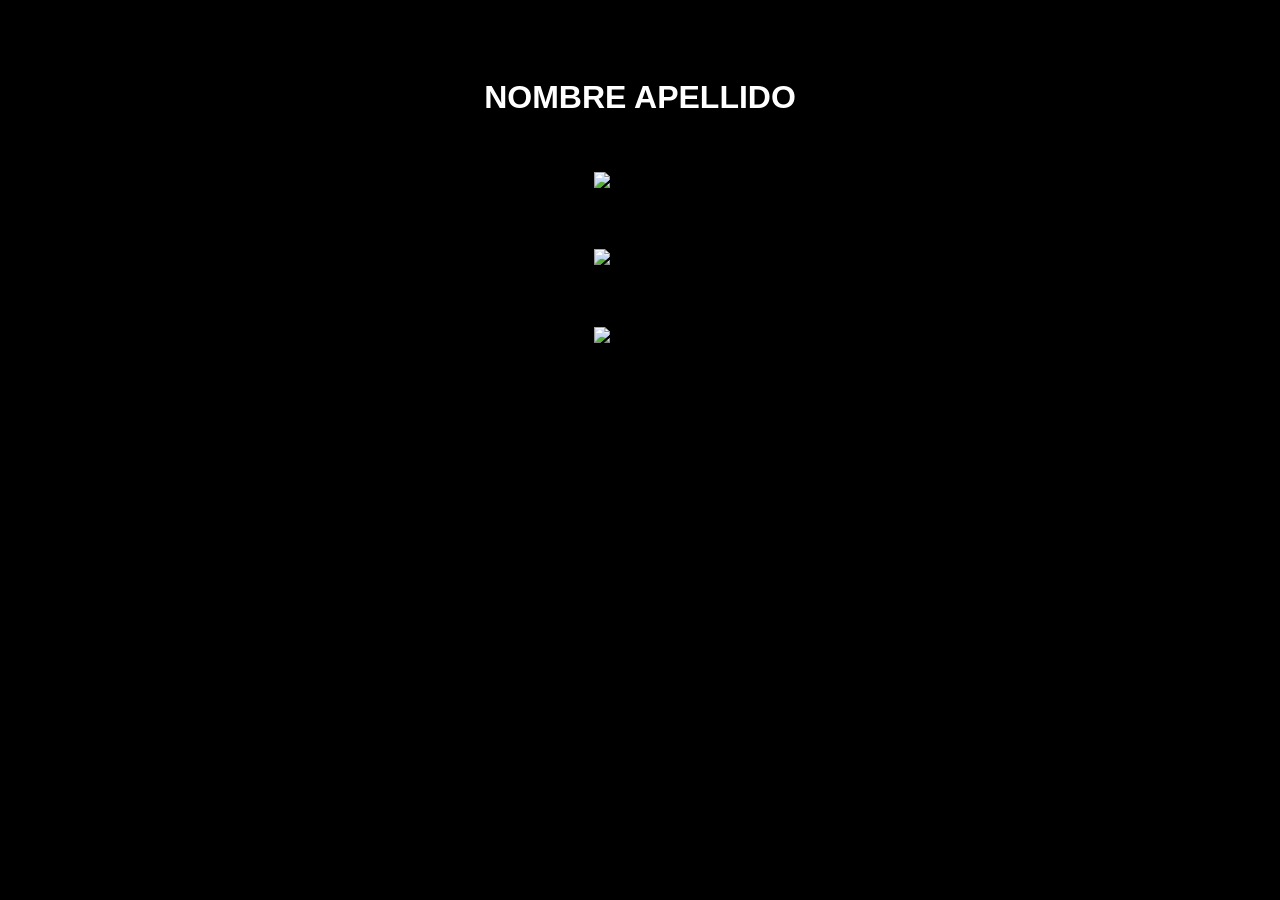
==== index.html @ 8746cbbf "cambio estilo + retícula" ====
<!DOCTYPE html>
<html>
<head>
    <title>Mi Portfolio</title>
    <style>
        body { font-family: sans-serif; text-align: center; padding: 50px; }
        h1 { color: #333; }
    </style>
    <link rel="stylesheet" href="style.css">
</head>
<body>
    <header>
        <h1>NOMBRE APELLIDO</h1>
        <p>Estudiante de Arquitectura</p>
    </header>

    <main class="grid-proyectos">
        <div class="proyecto">
            <img src="https://via.placeholder.com/400x300" alt="Proyecto 1">
            <h3>Nombre del Proyecto 1</h3>
        </div>
        <div class="proyecto">
            <img src="https://via.placeholder.com/400x300" alt="Proyecto 2">
            <h3>Nombre del Proyecto 2</h3>
        </div>
        <div class="proyecto">
            <img src="https://via.placeholder.com/400x300" alt="Proyecto 3">
            <h3>Nombre del Proyecto 3</h3>
        </div>
    </main>
</body>
</html>
---- style.css ----
body { background-color: #000000; }
h1 { font-family: 'Helvetica', sans-serif; color: #ffffff; }
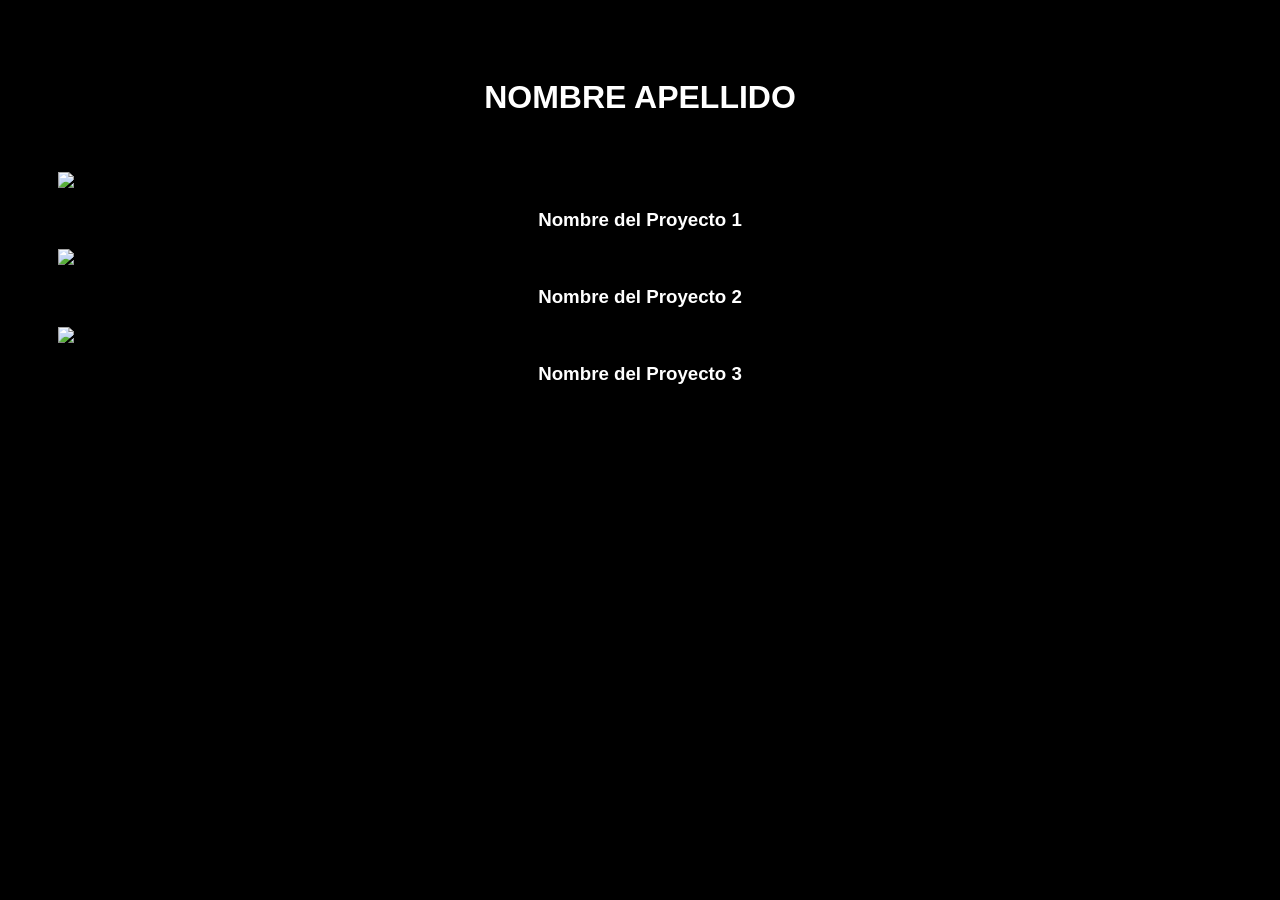
==== commit 96cf0691: "cambio otra vez negro a blanco" ====
--- a/index.html
+++ b/index.html
@@ -4,7 +4,7 @@
     <title>Mi Portfolio</title>
     <style>
         body { font-family: sans-serif; text-align: center; padding: 50px; }
-        h1 { color: #333; }
+        h1 { color: #ff0000; }
     </style>
     <link rel="stylesheet" href="style.css">
 </head>
--- a/style.css
+++ b/style.css
@@ -1,2 +1,21 @@
 body { background-color: #000000; }
-h1 { font-family: 'Helvetica', sans-serif; color: #ffffff; }+h1 { font-family: 'Helvetica', sans-serif; color: #ffffff; }
+h2 { font-family: 'Helvetica', sans-serif; color: #ffffff; }
+h3 { font-family: 'Helvetica', sans-serif; color: #ffffff; }
+grid-proyectos {
+    display: grid;
+    grid-template-columns: repeat(auto-fit, minmax(300px, 1fr));
+    gap: 20px;
+    padding: 20px;
+}
+
+.proyecto img {
+    width: 100%;
+    height: auto;
+    display: block;
+    transition: transform 0.3s ease;
+}
+
+.proyecto img:hover {
+    transform: scale(1.02); /* Un efecto sutil al pasar el ratón */
+}
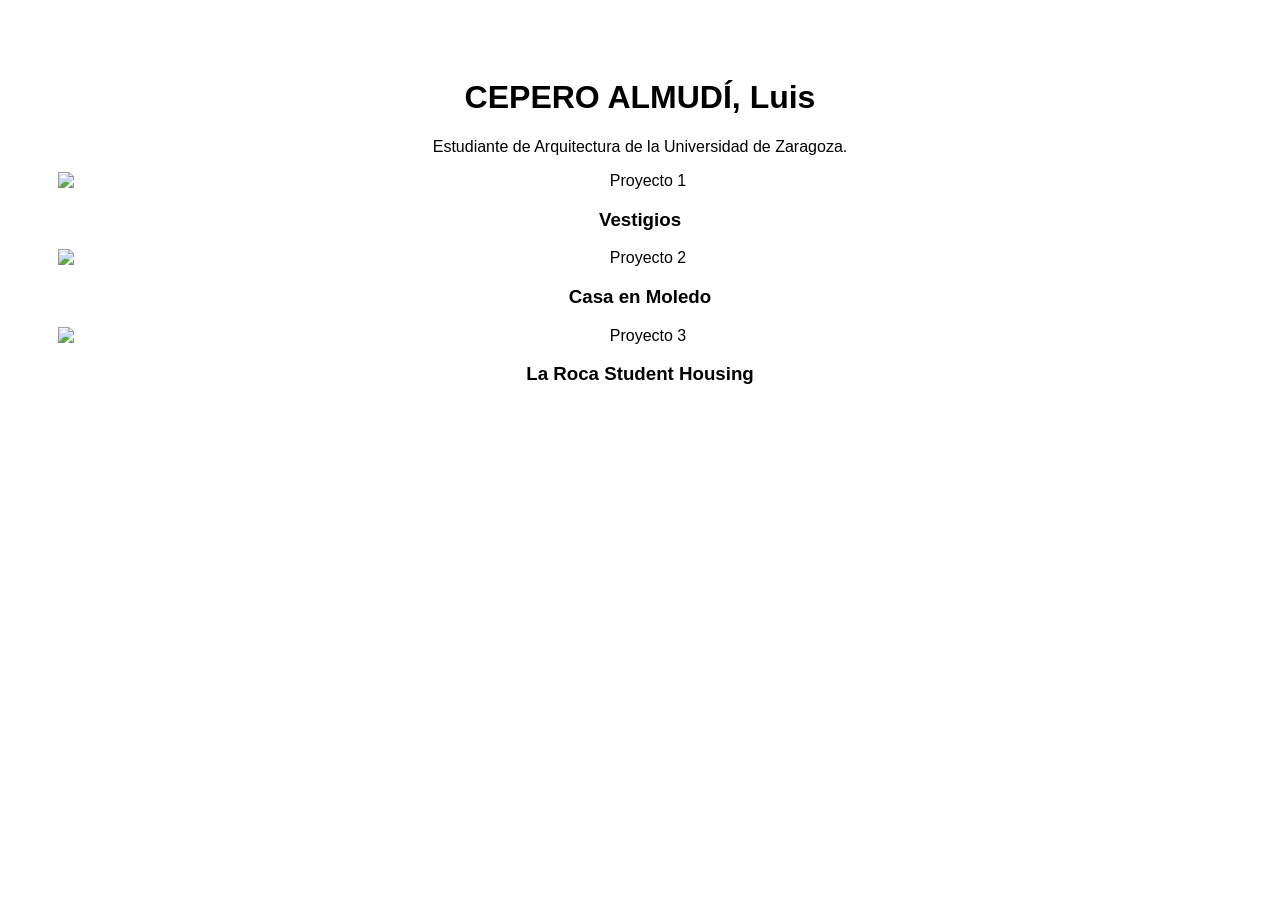
==== commit ab5a0a31: "añadir imagen vestigios test 1" ====
--- a/index.html
+++ b/index.html
@@ -1,31 +1,31 @@
 <!DOCTYPE html>
 <html>
 <head>
-    <title>Mi Portfolio</title>
+    <title>Portfolio CPRO</title>
     <style>
         body { font-family: sans-serif; text-align: center; padding: 50px; }
-        h1 { color: #ff0000; }
+        h1 { color: #000000; }
     </style>
     <link rel="stylesheet" href="style.css">
 </head>
 <body>
     <header>
-        <h1>NOMBRE APELLIDO</h1>
-        <p>Estudiante de Arquitectura</p>
+        <h1>CEPERO ALMUDÍ, Luis</h1>
+        <p>Estudiante de Arquitectura de la Universidad de Zaragoza.</p>
     </header>
 
     <main class="grid-proyectos">
         <div class="proyecto">
-            <img src="https://via.placeholder.com/400x300" alt="Proyecto 1">
-            <h3>Nombre del Proyecto 1</h3>
+            <img src="assets/miniatura VESTIGIOS.jpg" alt="Proyecto 1">
+            <h3>Vestigios</h3>
         </div>
         <div class="proyecto">
             <img src="https://via.placeholder.com/400x300" alt="Proyecto 2">
-            <h3>Nombre del Proyecto 2</h3>
+            <h3>Casa en Moledo</h3>
         </div>
         <div class="proyecto">
             <img src="https://via.placeholder.com/400x300" alt="Proyecto 3">
-            <h3>Nombre del Proyecto 3</h3>
+            <h3>La Roca Student Housing</h3>
         </div>
     </main>
 </body>
--- a/style.css
+++ b/style.css
@@ -1,7 +1,8 @@
-body { background-color: #000000; }
-h1 { font-family: 'Helvetica', sans-serif; color: #ffffff; }
-h2 { font-family: 'Helvetica', sans-serif; color: #ffffff; }
-h3 { font-family: 'Helvetica', sans-serif; color: #ffffff; }
+head { background-color: #ffffff; }
+body { background-color: #ffffff; }
+h1 { font-family: 'Helvetica', sans-serif; color: #000000; }
+h2 { font-family: 'Helvetica', sans-serif; color: #000000; }
+h3 { font-family: 'Helvetica', sans-serif; color: #000000; }
 grid-proyectos {
     display: grid;
     grid-template-columns: repeat(auto-fit, minmax(300px, 1fr));
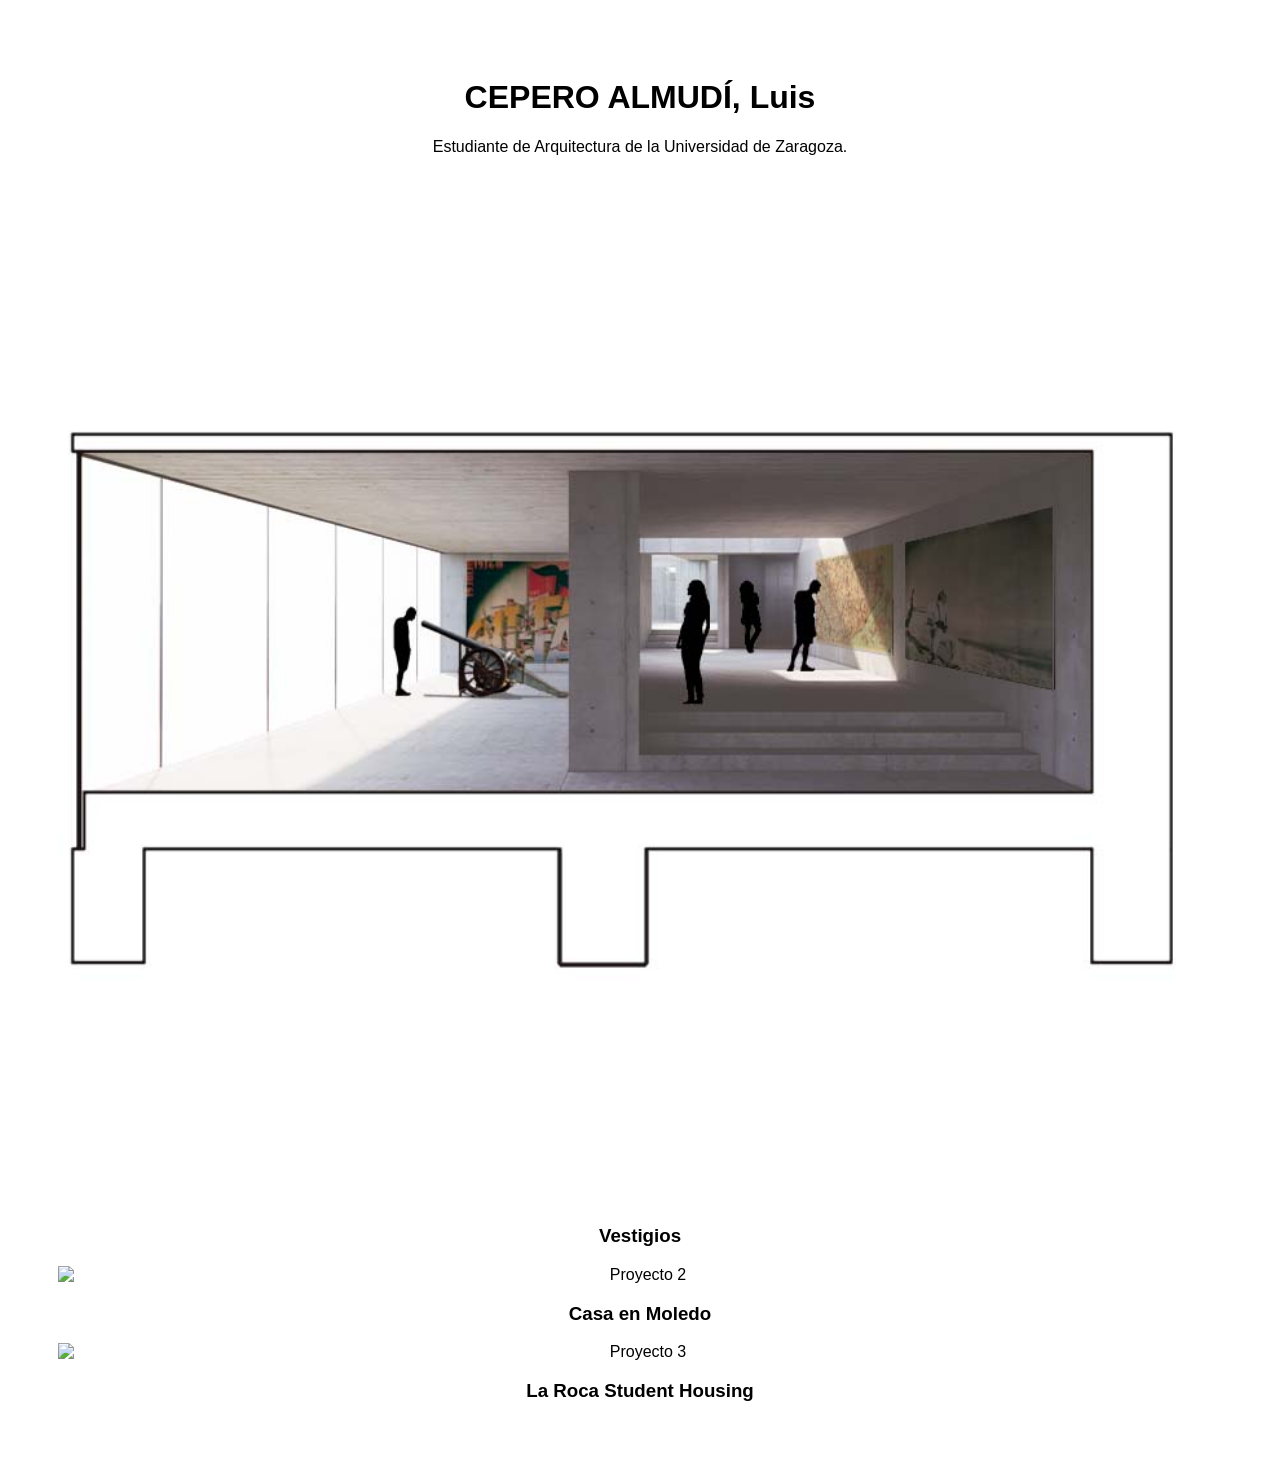
==== commit 6e66b0a3: "imagen vestigios test 2" ====
--- a/index.html
+++ b/index.html
@@ -16,7 +16,7 @@
 
     <main class="grid-proyectos">
         <div class="proyecto">
-            <img src="assets/miniatura VESTIGIOS.jpg" alt="Proyecto 1">
+            <img src="assets/proyectos/miniatura VESTIGIOS.jpg" alt="Fotomontaje interior">
             <h3>Vestigios</h3>
         </div>
         <div class="proyecto">
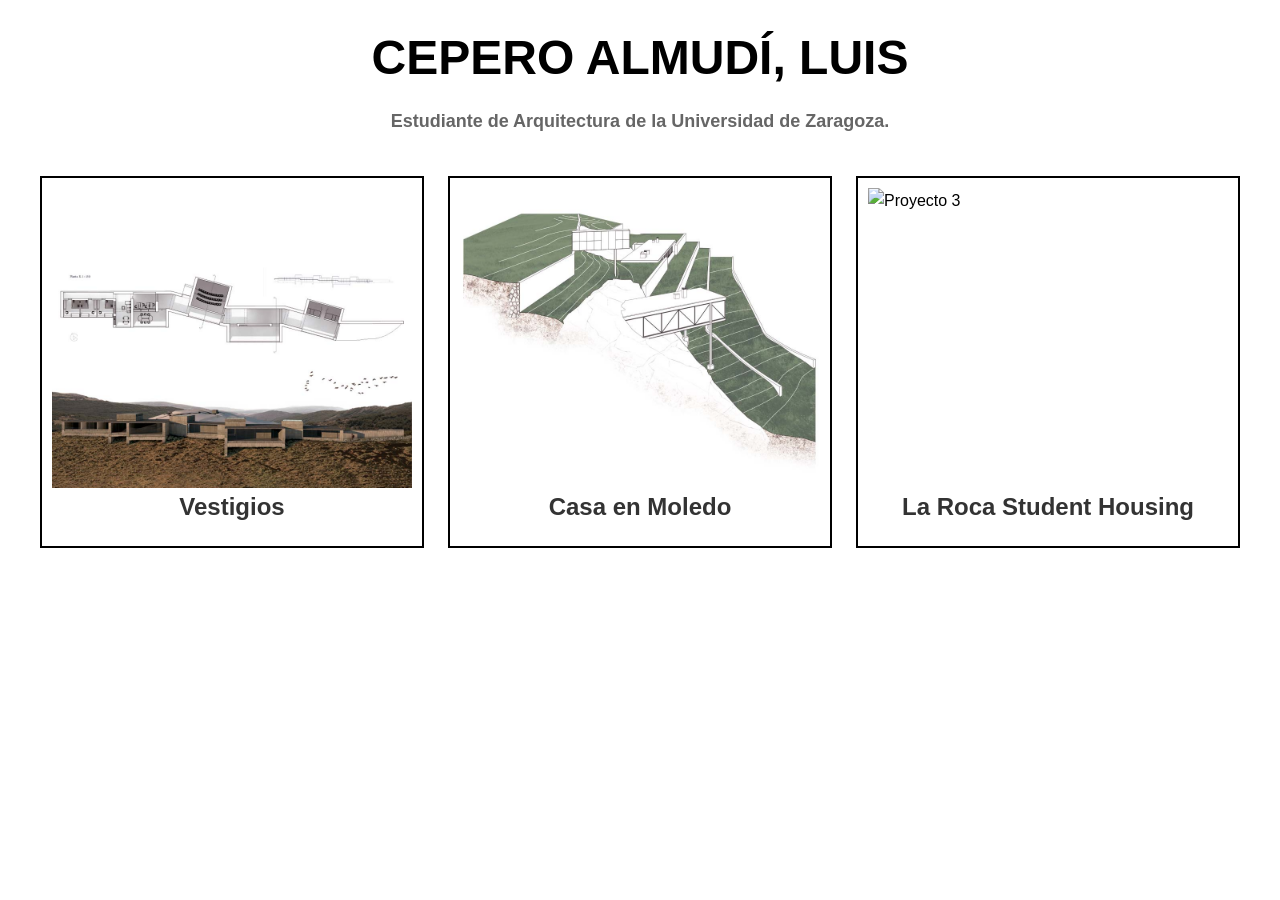
==== commit 7c535668: "fallo moledo?" ====
--- a/index.html
+++ b/index.html
@@ -1,32 +1,36 @@
 <!DOCTYPE html>
-<html>
+<html lang="es">
 <head>
+    <meta charset="UTF-8">
+    <meta name="viewport" content="width=device-width, initial-scale=1.0">
     <title>Portfolio CPRO</title>
-    <style>
-        body { font-family: sans-serif; text-align: center; padding: 50px; }
-        h1 { color: #000000; }
-    </style>
+    <!-- Todo el diseño vive exclusivamente en este archivo -->
     <link rel="stylesheet" href="style.css">
 </head>
 <body>
+
     <header>
-        <h1>CEPERO ALMUDÍ, Luis</h1>
-        <p>Estudiante de Arquitectura de la Universidad de Zaragoza.</p>
+        <h1>CEPERO ALMUDÍ, LUIS</h1>
+        <h3>Estudiante de Arquitectura de la Universidad de Zaragoza.</h3>
     </header>
 
     <main class="grid-proyectos">
         <div class="proyecto">
-            <img src="assets/proyectos/miniatura VESTIGIOS.jpg" alt="Fotomontaje interior">
-            <h3>Vestigios</h3>
+            <img src="assets/proyectos/proyecto-01/miniatura-vestigios-2.jpg" alt="Fotomontaje interior">
+            <h2>Vestigios</h2>
+            <h3></h3>
         </div>
+        
         <div class="proyecto">
-            <img src="https://via.placeholder.com/400x300" alt="Proyecto 2">
-            <h3>Casa en Moledo</h3>
+            <img src="assets/proyectos/proyecto-02/miniatura-moledo-1.jpg" alt="Sección fugada">
+            <h2>Casa en Moledo</h2>
         </div>
+        
         <div class="proyecto">
             <img src="https://via.placeholder.com/400x300" alt="Proyecto 3">
-            <h3>La Roca Student Housing</h3>
+            <h2>La Roca Student Housing</h2>
         </div>
     </main>
+
 </body>
 </html>
--- a/style.css
+++ b/style.css
@@ -1,22 +1,74 @@
-head { background-color: #ffffff; }
-body { background-color: #ffffff; }
-h1 { font-family: 'Helvetica', sans-serif; color: #000000; }
-h2 { font-family: 'Helvetica', sans-serif; color: #000000; }
-h3 { font-family: 'Helvetica', sans-serif; color: #000000; }
-grid-proyectos {
-    display: grid;
-    grid-template-columns: repeat(auto-fit, minmax(300px, 1fr));
-    gap: 20px;
-    padding: 20px;
+/* 1. Reset básico */
+* {
+    margin: 0;
+    padding: 0;
+    box-sizing: border-box;
 }
 
-.proyecto img {
-    width: 100%;
-    height: auto;
-    display: block;
+/* 2. Estilos globales */
+body {
+    background-color: #ffffff;
+    font-family: 'Helvetica', sans-serif;
+    color: #000000;
+    padding: 20px;
+    line-height: 1.6; /* Mejora la legibilidad */
+}
+
+header {
+    text-align: center;
+    margin-bottom: 40px;
+}
+
+/* 3. Tipografía */
+h1, h2, h3 {
+    font-family: 'Helvetica', sans-serif;
+}
+
+h1 {
+    font-size: 48px;
+    text-transform: uppercase;
+    margin-bottom: 10px;
+}
+
+h2 {
+    text-align: center;
+    font-size: 24px;
+    color: #333333;
+}
+
+h3 {
+    font-size: 18px;
+    color: #666666;
+    margin-top: 10px;
+}
+
+/* 4. Grid de proyectos */
+.grid-proyectos {
+    display: grid;
+    /* Usamos 1fr para que el espacio se reparta bien */
+    grid-template-columns: repeat(auto-fit, minmax(280px, 1fr));
+    gap: 24px;
+    max-width: 1200px;
+    margin: 0 auto;
+}
+
+/* 5. Tarjeta del proyecto */
+.proyecto {
+    background-color: #ffffff;
+    border: 2px solid #000000;
+    padding: 10px;
     transition: transform 0.3s ease;
 }
 
+/* 6. Imagen dentro del proyecto */
+.proyecto img {
+    width: 100%; /* Corregido: añadido el % */
+    height: 300px; 
+    object-fit: cover;
+    display: block;
+}
+
+/* Efecto hover */
 .proyecto img:hover {
-    transform: scale(1.02); /* Un efecto sutil al pasar el ratón */
+    transform: scale(1.02);
 }
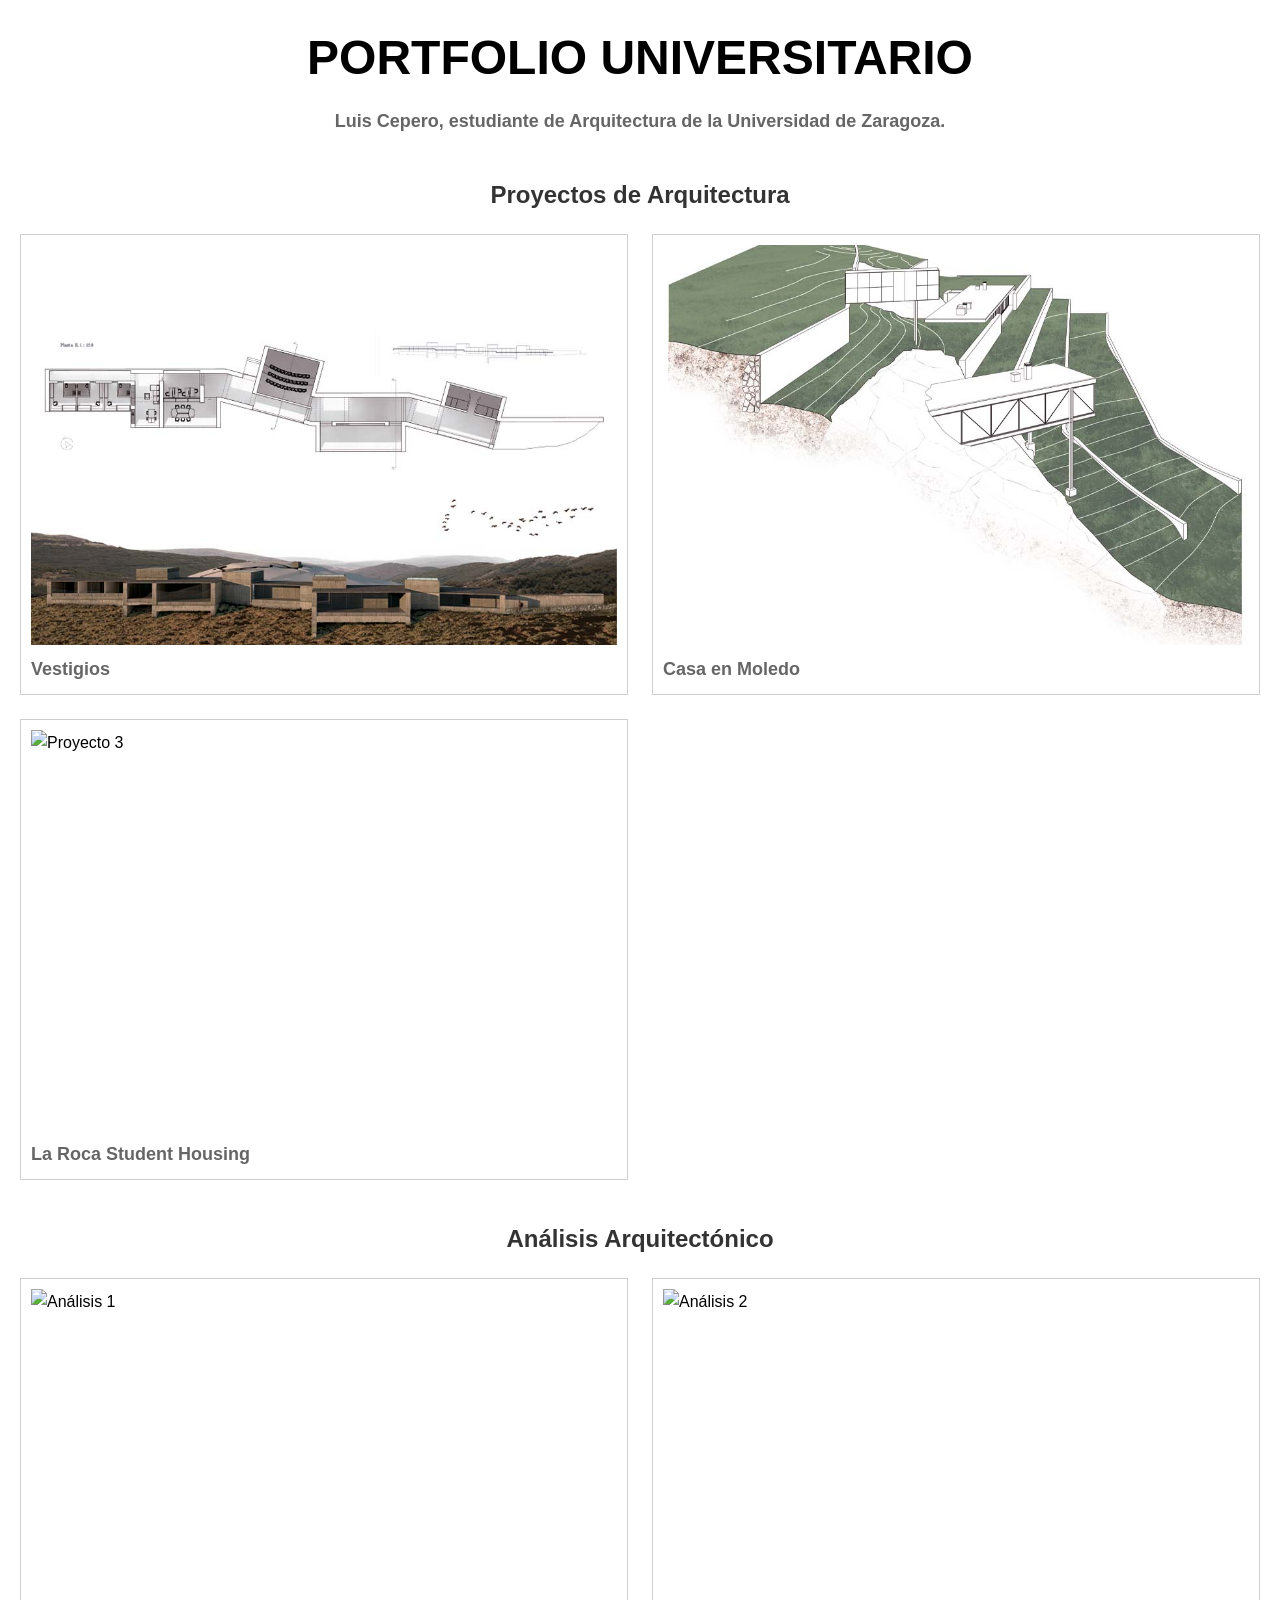
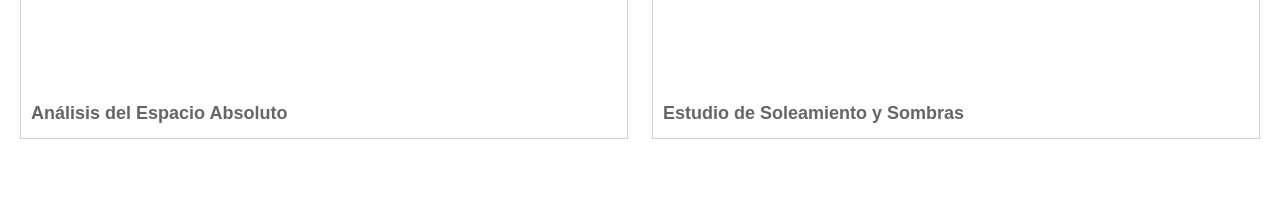
==== commit d3a107f7: "nueva sección de análisis" ====
--- a/index.html
+++ b/index.html
@@ -10,27 +10,42 @@
 <body>
 
     <header>
-        <h1>CEPERO ALMUDÍ, LUIS</h1>
-        <h3>Estudiante de Arquitectura de la Universidad de Zaragoza.</h3>
+        <h1>Portfolio universitario</h1>
+        <h3>Luis Cepero, estudiante de Arquitectura de la Universidad de Zaragoza.</h3>
     </header>
 
+    <!-- SECCIÓN 1: PROYECTOS -->
+    <h2>Proyectos de Arquitectura</h2>
     <main class="grid-proyectos">
         <div class="proyecto">
             <img src="assets/proyectos/proyecto-01/miniatura-vestigios-2.jpg" alt="Fotomontaje interior">
-            <h2>Vestigios</h2>
-            <h3></h3>
+            <h3>Vestigios</h3>
         </div>
         
         <div class="proyecto">
             <img src="assets/proyectos/proyecto-02/miniatura-moledo-1.jpg" alt="Sección fugada">
-            <h2>Casa en Moledo</h2>
+            <h3>Casa en Moledo</h3>
         </div>
         
         <div class="proyecto">
             <img src="https://via.placeholder.com/400x300" alt="Proyecto 3">
-            <h2>La Roca Student Housing</h2>
+            <h3>La Roca Student Housing</h3>
         </div>
     </main>
 
+    <!-- SECCIÓN 2: ANÁLISIS (Nueva) -->
+    <h2>Análisis Arquitectónico</h2>
+    <section class="grid-analisis">
+        <div class="analisis">
+            <img src="https://via.placeholder.com/400x300" alt="Análisis 1">
+            <h3>Análisis del Espacio Absoluto</h3>
+        </div>
+
+        <div class="analisis">
+            <img src="https://via.placeholder.com/400x300" alt="Análisis 2">
+            <h3>Estudio de Soleamiento y Sombras</h3>
+        </div>
+    </section>
+
 </body>
 </html>
--- a/style.css
+++ b/style.css
@@ -11,7 +11,7 @@
     font-family: 'Helvetica', sans-serif;
     color: #000000;
     padding: 20px;
-    line-height: 1.6; /* Mejora la legibilidad */
+    line-height: 1.6;
 }
 
 header {
@@ -34,6 +34,8 @@
     text-align: center;
     font-size: 24px;
     color: #333333;
+    margin-top: 40px; /* Un poco de margen superior para separar las secciones principales */
+    margin-bottom: 20px;
 }
 
 h3 {
@@ -42,33 +44,37 @@
     margin-top: 10px;
 }
 
-/* 4. Grid de proyectos */
-.grid-proyectos {
+/* 4. Estilos compartidos para Grids (Proyectos y Análisis) */
+.grid-proyectos, 
+.grid-analisis {
     display: grid;
-    /* Usamos 1fr para que el espacio se reparta bien */
-    grid-template-columns: repeat(auto-fit, minmax(280px, 1fr));
+    grid-template-columns: repeat(auto-fit, minmax(400px, 1fr));
     gap: 24px;
-    max-width: 1200px;
-    margin: 0 auto;
+    max-width: 1440px;
+    margin: 0 auto 40px auto; /* Añadimos separación abajo */
 }
 
-/* 5. Tarjeta del proyecto */
-.proyecto {
+/* 5. Estilos compartidos para las Tarjetas */
+.proyecto, 
+.analisis {
     background-color: #ffffff;
-    border: 2px solid #000000;
+    border: 1px solid #cecece;
     padding: 10px;
     transition: transform 0.3s ease;
 }
 
-/* 6. Imagen dentro del proyecto */
-.proyecto img {
-    width: 100%; /* Corregido: añadido el % */
-    height: 300px; 
+/* 6. Estilos compartidos para las Imágenes */
+.proyecto img, 
+.analisis img {
+    width: 100%;
+    height: 400px; 
     object-fit: cover;
     display: block;
+    transition: transform 0.3s ease;
 }
 
-/* Efecto hover */
-.proyecto img:hover {
+/* Efecto hover en las imágenes */
+.proyecto img:hover, 
+.analisis img:hover {
     transform: scale(1.02);
 }
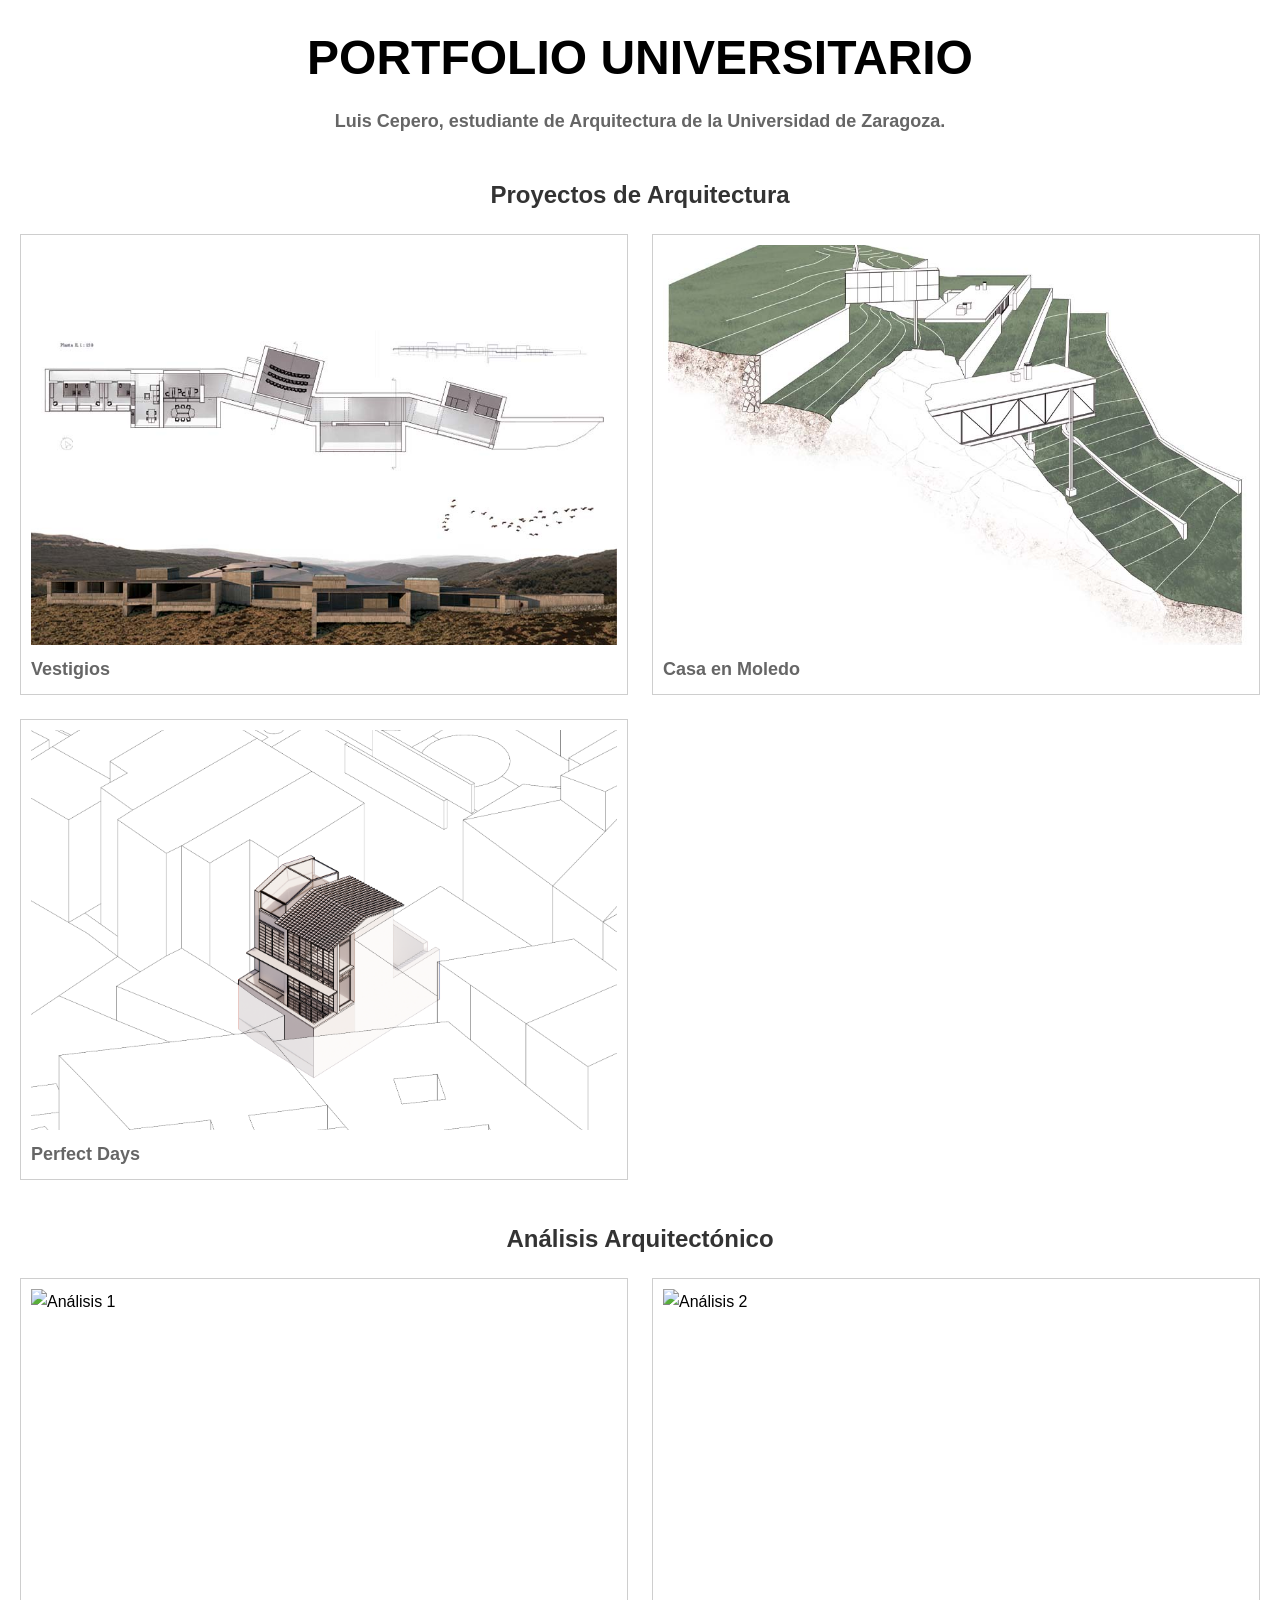
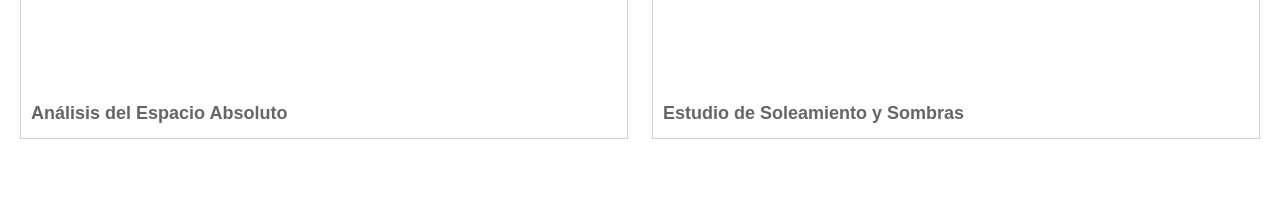
==== commit 01c9400f: "añadido páginas de cada proyecto" ====
--- a/index.html
+++ b/index.html
@@ -17,20 +17,31 @@
     <!-- SECCIÓN 1: PROYECTOS -->
     <h2>Proyectos de Arquitectura</h2>
     <main class="grid-proyectos">
+        
+        <!-- Tarjeta 1: Vestigios (CON ENLACE) -->
         <div class="proyecto">
-            <img src="assets/proyectos/proyecto-01/miniatura-vestigios-2.jpg" alt="Fotomontaje interior">
-            <h3>Vestigios</h3>
+            <a href="assets/proyectos/proyecto-01/vestigios.html">
+                <img src="assets/proyectos/proyecto-01/miniatura-vestigios-2.jpg" alt="Fotomontaje interior">
+                <h3>Vestigios</h3>
+            </a>
         </div>
         
+        <!-- Tarjeta 2: Casa en Moledo (CON ENLACE) -->
         <div class="proyecto">
-            <img src="assets/proyectos/proyecto-02/miniatura-moledo-1.jpg" alt="Sección fugada">
-            <h3>Casa en Moledo</h3>
+            <a href="assets/proyectos/proyecto-02/moledo.html">
+                <img src="assets/proyectos/proyecto-02/miniatura-moledo-1.jpg" alt="Sección fugada">
+                <h3>Casa en Moledo</h3>
+            </a>
         </div>
         
+        <!-- Tarjeta 3: Perfect Days (CON ENLACE - Apunta a un archivo que crearás después) -->
         <div class="proyecto">
-            <img src="https://via.placeholder.com/400x300" alt="Proyecto 3">
-            <h3>La Roca Student Housing</h3>
+            <a href="assets/proyectos/proyecto-03/perfect-days.html">
+                <img src="assets/proyectos/proyecto-03/miniatura-perfect-days-1.png" alt="Proyecto 3">
+                <h3>Perfect Days</h3>
+            </a>
         </div>
+
     </main>
 
     <!-- SECCIÓN 2: ANÁLISIS (Nueva) -->
--- a/style.css
+++ b/style.css
@@ -77,4 +77,9 @@
 .proyecto img:hover, 
 .analisis img:hover {
     transform: scale(1.02);
+    
+}
+.proyecto a, 
+.analisis a {
+    text-decoration: none; /* Quita el subrayado */
 }
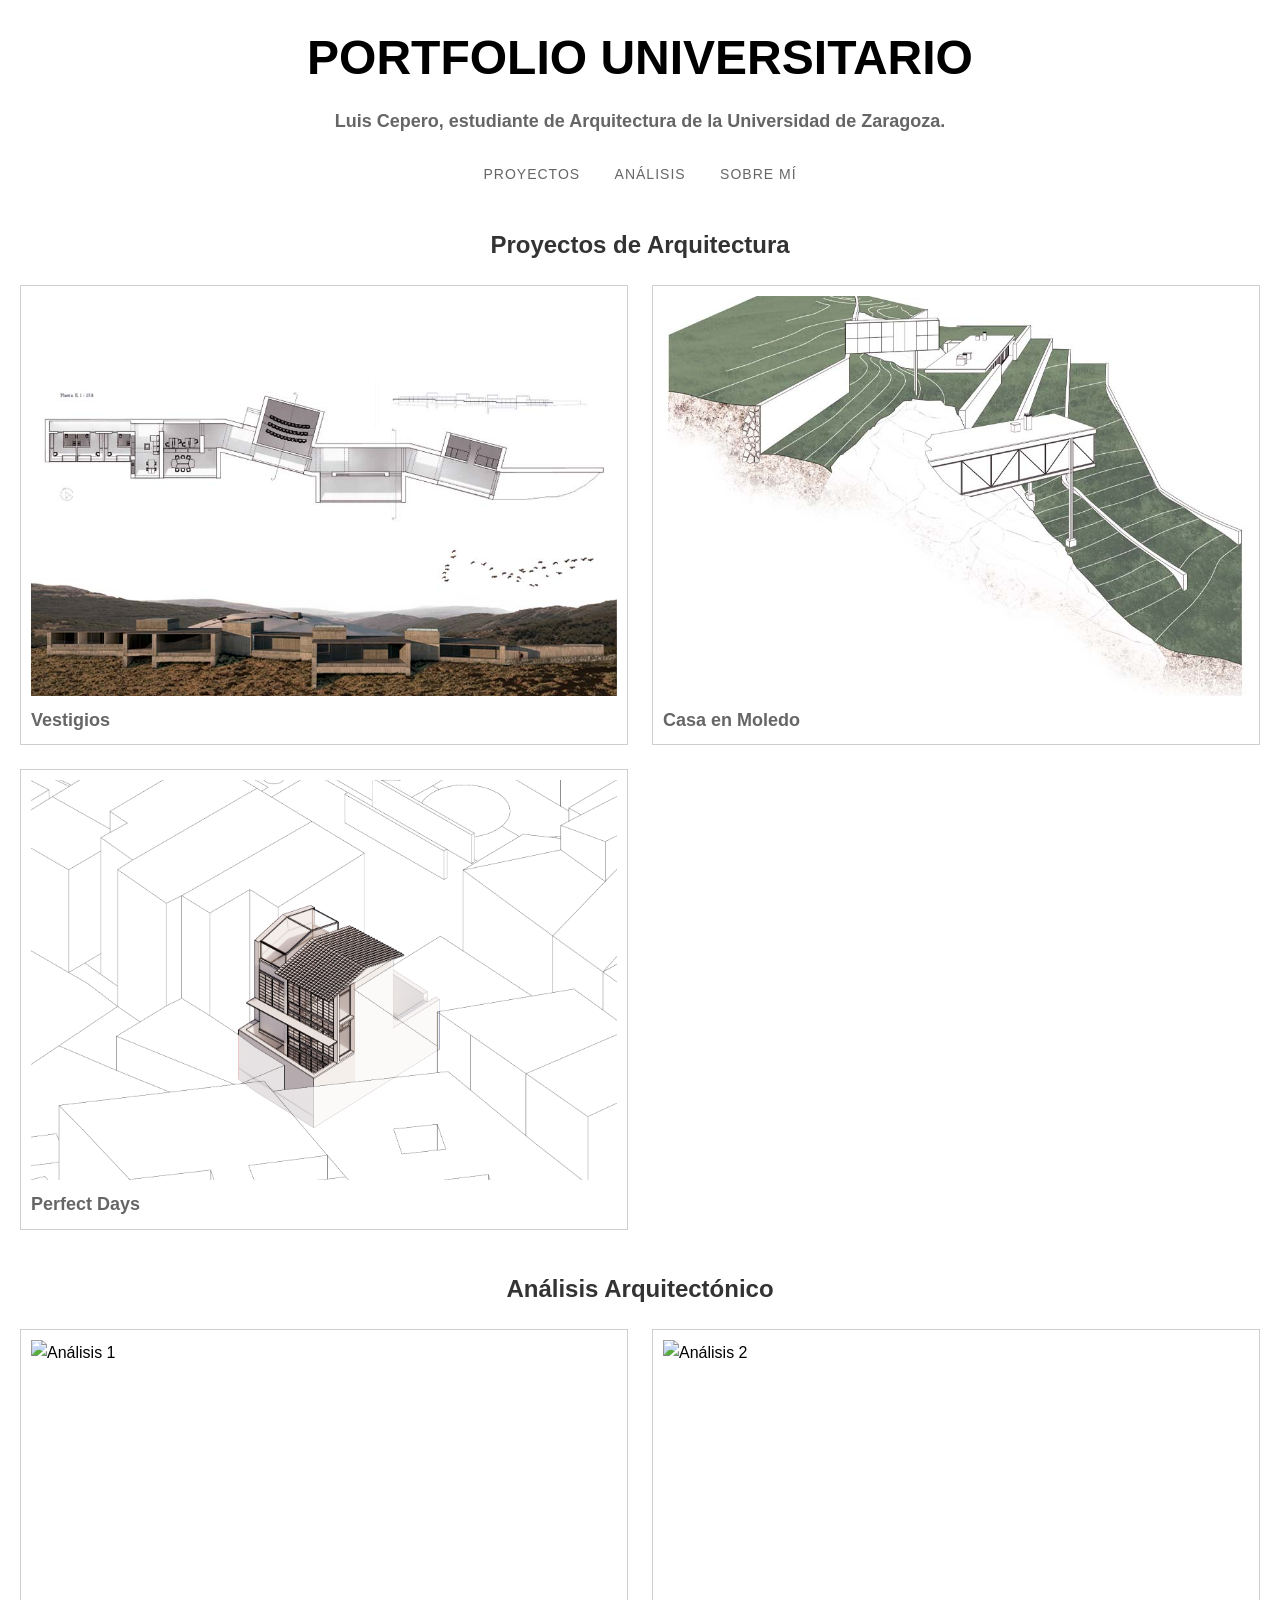
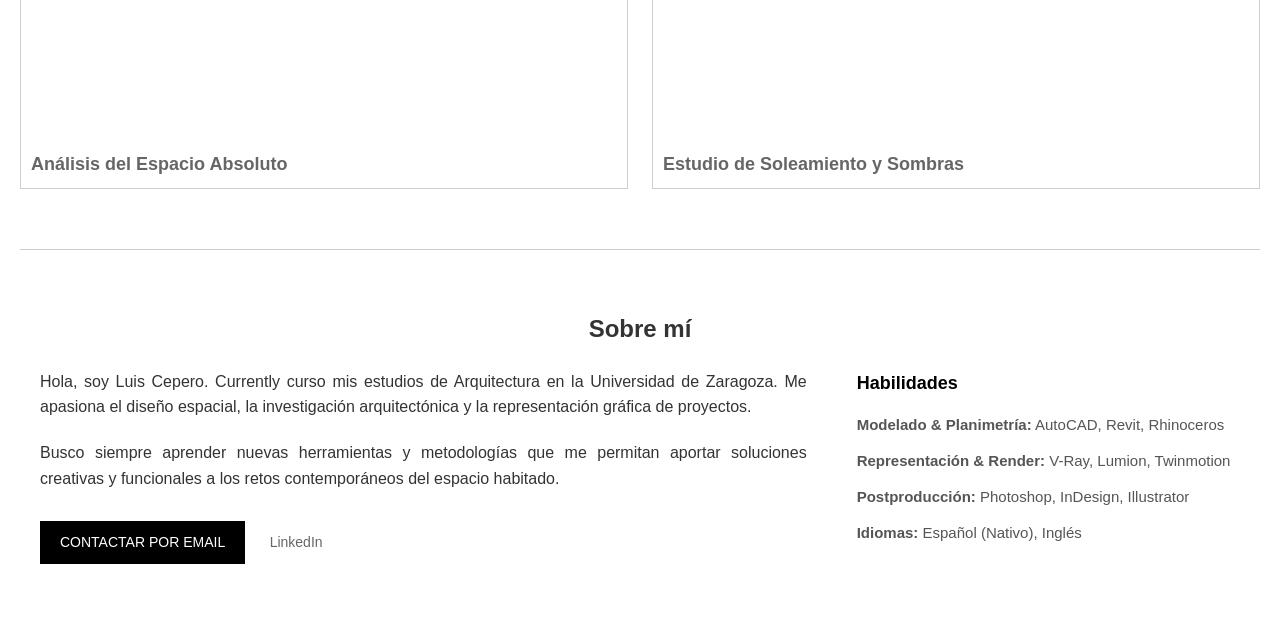
==== commit e073a345: "esqueleto terminado" ====
--- a/index.html
+++ b/index.html
@@ -12,51 +12,90 @@
     <header>
         <h1>Portfolio universitario</h1>
         <h3>Luis Cepero, estudiante de Arquitectura de la Universidad de Zaragoza.</h3>
+        <!-- Menú de navegación -->
+        <nav class="menu-navegacion">
+            <a href="#proyectos">Proyectos</a>
+            <a href="#analisis">Análisis</a>
+            <a href="#sobre-mi">Sobre mí</a>
+        </nav>
     </header>
 
-    <!-- SECCIÓN 1: PROYECTOS -->
-    <h2>Proyectos de Arquitectura</h2>
-    <main class="grid-proyectos">
+    <!-- UN SOLO <main> QUE CONTIENE TODO EL TRABAJO PRINCIPAL DE LA WEB -->
+    <main>
+
+        <!-- SECCIÓN 1: PROYECTOS -->
+        <h2 id="proyectos">Proyectos de Arquitectura</h2>
+        <section class="grid-proyectos">
+            
+            <!-- Tarjeta 1: Vestigios (CON ENLACE) -->
+            <div class="proyecto">
+                <a href="assets/proyectos/proyecto-01/vestigios.html">
+                    <img src="assets/proyectos/proyecto-01/miniatura-vestigios-2.jpg" alt="Fotomontaje interior">
+                    <h3>Vestigios</h3>
+                </a>
+            </div>
+            
+            <!-- Tarjeta 2: Casa en Moledo (CON ENLACE) -->
+            <div class="proyecto">
+                <a href="assets/proyectos/proyecto-02/moledo.html">
+                    <img src="assets/proyectos/proyecto-02/miniatura-moledo-1.jpg" alt="Sección fugada">
+                    <h3>Casa en Moledo</h3>
+                </a>
+            </div>
+            
+            <!-- Tarjeta 3: Perfect Days (CON ENLACE) -->
+            <div class="proyecto">
+                <a href="assets/proyectos/proyecto-03/perfect-days.html">
+                    <img src="assets/proyectos/proyecto-03/miniatura-perfect-days-1.png" alt="Proyecto 3">
+                    <h3>Perfect Days</h3>
+                </a>
+            </div>
+
+        </section>
+
+        <!-- SECCIÓN 2: ANÁLISIS -->
+        <h2 id="analisis">Análisis Arquitectónico</h2>
+        <section class="grid-analisis">
+            <div class="analisis">
+                <img src="https://via.placeholder.com/400x300" alt="Análisis 1">
+                <h3>Análisis del Espacio Absoluto</h3>
+            </div>
+
+            <div class="analisis">
+                <img src="https://via.placeholder.com/400x300" alt="Análisis 2">
+                <h3>Estudio de Soleamiento y Sombras</h3>
+            </div>
+        </section>
+
+        <!-- SECCIÓN 3: SOBRE MÍ -->
+        <hr class="separador">
         
-        <!-- Tarjeta 1: Vestigios (CON ENLACE) -->
-        <div class="proyecto">
-            <a href="assets/proyectos/proyecto-01/vestigios.html">
-                <img src="assets/proyectos/proyecto-01/miniatura-vestigios-2.jpg" alt="Fotomontaje interior">
-                <h3>Vestigios</h3>
-            </a>
-        </div>
-        
-        <!-- Tarjeta 2: Casa en Moledo (CON ENLACE) -->
-        <div class="proyecto">
-            <a href="assets/proyectos/proyecto-02/moledo.html">
-                <img src="assets/proyectos/proyecto-02/miniatura-moledo-1.jpg" alt="Sección fugada">
-                <h3>Casa en Moledo</h3>
-            </a>
-        </div>
-        
-        <!-- Tarjeta 3: Perfect Days (CON ENLACE - Apunta a un archivo que crearás después) -->
-        <div class="proyecto">
-            <a href="assets/proyectos/proyecto-03/perfect-days.html">
-                <img src="assets/proyectos/proyecto-03/miniatura-perfect-days-1.png" alt="Proyecto 3">
-                <h3>Perfect Days</h3>
-            </a>
-        </div>
+        <h2 id="sobre-mi">Sobre mí</h2>
+        <section class="seccion-sobre-mi">
+            <!-- Columna 1: Tu texto -->
+            <div class="bio-texto">
+                <p>Hola, soy Luis Cepero. Currently curso mis estudios de Arquitectura en la Universidad de Zaragoza. Me apasiona el diseño espacial, la investigación arquitectónica y la representación gráfica de proyectos.</p>
+                <p>Busco siempre aprender nuevas herramientas y metodologías que me permitan aportar soluciones creativas y funcionales a los retos contemporáneos del espacio habitado.</p>
+                
+                <div class="contacto-links">
+                    <a href="mailto:tu-email@correo.com" class="boton-contacto">Contactar por Email</a>
+                    <a href="https://linkedin.com" target="_blank" class="enlace-social">LinkedIn</a>
+                </div>
+            </div>
 
-    </main>
+            <!-- Columna 2: Tus habilidades (Habilidades Técnicas) -->
+            <div class="habilidades">
+                <h3>Habilidades</h3>
+                <ul>
+                    <li><strong>Modelado & Planimetría:</strong> AutoCAD, Revit, Rhinoceros</li>
+                    <li><strong>Representación & Render:</strong> V-Ray, Lumion, Twinmotion</li>
+                    <li><strong>Postproducción:</strong> Photoshop, InDesign, Illustrator</li>
+                    <li><strong>Idiomas:</strong> Español (Nativo), Inglés</li>
+                </ul>
+            </div>
+        </section>
 
-    <!-- SECCIÓN 2: ANÁLISIS (Nueva) -->
-    <h2>Análisis Arquitectónico</h2>
-    <section class="grid-analisis">
-        <div class="analisis">
-            <img src="https://via.placeholder.com/400x300" alt="Análisis 1">
-            <h3>Análisis del Espacio Absoluto</h3>
-        </div>
-
-        <div class="analisis">
-            <img src="https://via.placeholder.com/400x300" alt="Análisis 2">
-            <h3>Estudio de Soleamiento y Sombras</h3>
-        </div>
-    </section>
+    </main> <!-- CIERRE DEL <main> -->
 
 </body>
 </html>
--- a/style.css
+++ b/style.css
@@ -1,11 +1,16 @@
-/* 1. Reset básico */
+/* ==========================================================================
+   1. RESET BÁSICO Y CONFIGURACIÓN GLOBAL
+   ========================================================================== */
 * {
     margin: 0;
     padding: 0;
     box-sizing: border-box;
 }
 
-/* 2. Estilos globales */
+html {
+    scroll-behavior: smooth; /* Desplazamiento suave para el menú interno */
+}
+
 body {
     background-color: #ffffff;
     font-family: 'Helvetica', sans-serif;
@@ -19,7 +24,9 @@
     margin-bottom: 40px;
 }
 
-/* 3. Tipografía */
+/* ==========================================================================
+   2. TIPOGRAFÍA
+   ========================================================================== */
 h1, h2, h3 {
     font-family: 'Helvetica', sans-serif;
 }
@@ -34,7 +41,7 @@
     text-align: center;
     font-size: 24px;
     color: #333333;
-    margin-top: 40px; /* Un poco de margen superior para separar las secciones principales */
+    margin-top: 40px; /* Separación para las grandes secciones */
     margin-bottom: 20px;
 }
 
@@ -44,17 +51,40 @@
     margin-top: 10px;
 }
 
-/* 4. Estilos compartidos para Grids (Proyectos y Análisis) */
+/* ==========================================================================
+   3. MENÚ DE NAVEGACIÓN (NAVBAR)
+   ========================================================================== */
+.menu-navegacion {
+    margin-top: 25px;
+    margin-bottom: 10px;
+}
+
+.menu-navegacion a {
+    color: #666666;
+    text-decoration: none;
+    text-transform: uppercase;
+    font-size: 14px;
+    letter-spacing: 1px; /* Look arquitectónico */
+    margin: 0 15px;
+    transition: color 0.3s ease;
+}
+
+.menu-navegacion a:hover {
+    color: #000000;
+}
+
+/* ==========================================================================
+   4. GRIDS Y TARJETAS (PROYECTOS Y ANÁLISIS)
+   ========================================================================== */
 .grid-proyectos, 
 .grid-analisis {
     display: grid;
     grid-template-columns: repeat(auto-fit, minmax(400px, 1fr));
     gap: 24px;
     max-width: 1440px;
-    margin: 0 auto 40px auto; /* Añadimos separación abajo */
+    margin: 0 auto 40px auto;
 }
 
-/* 5. Estilos compartidos para las Tarjetas */
 .proyecto, 
 .analisis {
     background-color: #ffffff;
@@ -63,7 +93,14 @@
     transition: transform 0.3s ease;
 }
 
-/* 6. Estilos compartidos para las Imágenes */
+/* Configuración de los enlaces en las tarjetas */
+.proyecto a, 
+.analisis a {
+    text-decoration: none;
+    color: inherit;     /* Hereda el color del texto sin volverse azul */
+    display: block;     /* Hace que toda la tarjeta sea clicable */
+}
+
 .proyecto img, 
 .analisis img {
     width: 100%;
@@ -73,13 +110,82 @@
     transition: transform 0.3s ease;
 }
 
-/* Efecto hover en las imágenes */
+/* Efecto hover en imágenes */
 .proyecto img:hover, 
 .analisis img:hover {
     transform: scale(1.02);
-    
 }
-.proyecto a, 
-.analisis a {
-    text-decoration: none; /* Quita el subrayado */
+
+/* ==========================================================================
+   5. SECCIÓN SOBRE MÍ
+   ========================================================================== */
+.separador {
+    border: 0;
+    border-top: 1px solid #cecece;
+    margin: 60px auto;
+    max-width: 1440px;
+}
+
+.seccion-sobre-mi {
+    display: grid;
+    grid-template-columns: 2fr 1fr; /* Dos columnas: bio ancha, habilidades estrecha */
+    gap: 50px;
+    max-width: 1440px;
+    margin: 0 auto 60px auto;
+    padding: 0 20px;
+}
+
+.bio-texto p {
+    margin-bottom: 20px;
+    font-size: 16px;
+    color: #333333;
+    text-align: justify;
+}
+
+.contacto-links {
+    margin-top: 30px;
+}
+
+.boton-contacto {
+    display: inline-block;
+    background-color: #000000;
+    color: #ffffff !important;
+    padding: 10px 20px;
+    text-decoration: none;
+    font-size: 14px;
+    text-transform: uppercase;
+    transition: background-color 0.3s ease;
+}
+
+.boton-contacto:hover {
+    background-color: #444444;
+}
+
+.enlace-social {
+    margin-left: 20px;
+    color: #666666 !important;
+    text-decoration: none;
+    font-size: 14px;
+}
+
+.enlace-social:hover {
+    color: #000000 !important;
+    text-decoration: underline;
+}
+
+/* Lista de habilidades */
+.habilidades h3 {
+    margin-top: 0;
+    margin-bottom: 15px;
+    color: #000000;
+}
+
+.habilidades ul {
+    list-style: none;
+}
+
+.habilidades li {
+    margin-bottom: 12px;
+    font-size: 15px;
+    color: #555555;
 }
